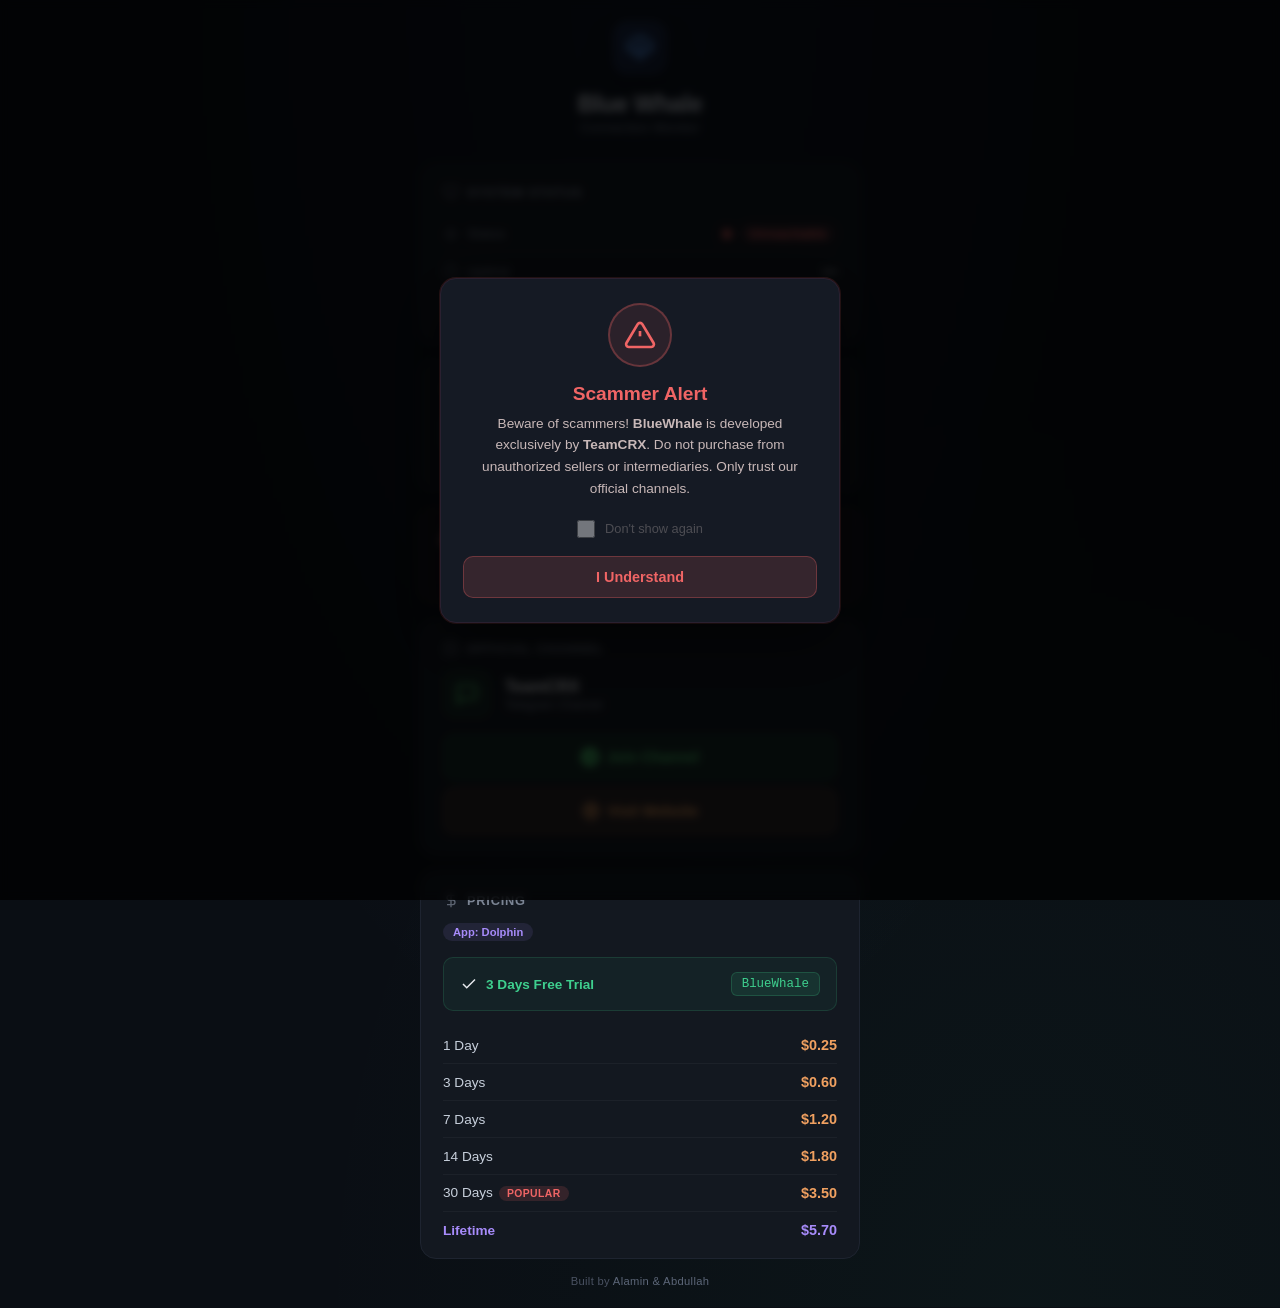
==== bluewhale.html @ b8d1ae12 "update bluewhale.html" ====
<!DOCTYPE html>
<html lang="en">
<head>
<meta charset="UTF-8">
<meta name="viewport" content="width=device-width, initial-scale=1, maximum-scale=1">
<title>Blue Whale</title>
<style>
  :root {
    --bg: #0a0e14;
    --card-bg: #131820;
    --card-hover: #171d28;
    --text: #e6e8ec;
    --muted: #7b8494;
    --green: #3ecf8e;
    --green-bg: rgba(62, 207, 142, 0.08);
    --red: #f06565;
    --red-bg: rgba(240, 101, 101, 0.08);
    --blue: #5b9cf5;
    --blue-bg: rgba(91, 156, 245, 0.12);
    --orange: #f0a060;
    --orange-bg: rgba(240, 160, 96, 0.1);
    --yellow: #f0d060;
    --yellow-bg: rgba(240, 208, 96, 0.08);
    --purple: #a78bfa;
    --purple-bg: rgba(167, 139, 250, 0.1);
    --border: #1e2430;
    --border-hover: #2a3342;
    --radius: 16px;
    --radius-sm: 10px;
  }

  * {
    box-sizing: border-box;
    margin: 0;
    padding: 0;
  }

  body {
    font-family: -apple-system, BlinkMacSystemFont, "Segoe UI", Roboto, "Helvetica Neue", sans-serif;
    background: var(--bg);
    background-image: 
      radial-gradient(ellipse at 50% 0%, rgba(91, 156, 245, 0.06) 0%, transparent 60%),
      radial-gradient(ellipse at 80% 100%, rgba(62, 207, 142, 0.04) 0%, transparent 50%);
    color: var(--text);
    min-height: 100vh;
    display: flex;
    align-items: center;
    justify-content: center;
    padding: 20px;
    -webkit-font-smoothing: antialiased;
  }

  .wrap {
    width: 100%;
    max-width: 440px;
    position: relative;
  }

  /* Header */
  .header {
    text-align: center;
    margin-bottom: 28px;
  }

  .logo {
    display: inline-flex;
    align-items: center;
    justify-content: center;
    width: 56px;
    height: 56px;
    background: linear-gradient(135deg, #1a2a4a 0%, #162036 100%);
    border: 1px solid var(--border);
    border-radius: 16px;
    margin-bottom: 14px;
    box-shadow: 0 8px 24px rgba(0, 0, 0, 0.3);
  }

  .logo svg {
    width: 30px;
    height: 30px;
  }

  h1 {
    font-size: 1.5rem;
    font-weight: 700;
    letter-spacing: -0.02em;
    margin-bottom: 2px;
    background: linear-gradient(135deg, #e6e8ec 0%, #b0b8c8 100%);
    -webkit-background-clip: text;
    -webkit-text-fill-color: transparent;
    background-clip: text;
  }

  .sub {
    color: var(--muted);
    font-size: 0.825rem;
    font-weight: 450;
    letter-spacing: 0.02em;
  }

  /* Cards */
  .card {
    background: var(--card-bg);
    border: 1px solid var(--border);
    border-radius: var(--radius);
    padding: 20px 22px;
    margin-bottom: 16px;
    transition: border-color 0.25s ease, background 0.25s ease;
    position: relative;
    overflow: hidden;
  }

  .card::before {
    content: '';
    position: absolute;
    top: 0;
    left: 0;
    right: 0;
    height: 1px;
    background: linear-gradient(90deg, transparent, rgba(255,255,255,0.06), transparent);
    opacity: 0;
    transition: opacity 0.3s;
  }

  .card:hover {
    border-color: var(--border-hover);
    background: var(--card-hover);
  }

  .card:hover::before {
    opacity: 1;
  }

  .section-title {
    font-size: 0.8rem;
    font-weight: 600;
    text-transform: uppercase;
    letter-spacing: 0.06em;
    color: var(--muted);
    margin-bottom: 14px;
    display: flex;
    align-items: center;
    gap: 8px;
  }

  .section-title svg {
    width: 16px;
    height: 16px;
    opacity: 0.7;
  }

  /* Status */
  .stat-row {
    display: flex;
    align-items: center;
    justify-content: space-between;
    padding: 9px 0;
  }

  .stat-row + .stat-row {
    border-top: 1px solid rgba(255, 255, 255, 0.04);
  }

  .stat-label {
    display: flex;
    align-items: center;
    gap: 8px;
    color: var(--muted);
    font-size: 0.85rem;
    font-weight: 500;
  }

  .stat-label svg {
    width: 16px;
    height: 16px;
    opacity: 0.6;
  }

  .stat-value {
    font-weight: 600;
    font-size: 0.9rem;
    font-variant-numeric: tabular-nums;
    display: flex;
    align-items: center;
    gap: 8px;
  }

  .status-dot {
    width: 8px;
    height: 8px;
    border-radius: 50%;
    display: inline-block;
    flex-shrink: 0;
  }

  .status-dot.on {
    background: var(--green);
    box-shadow: 0 0 10px rgba(62, 207, 142, 0.5);
    animation: dotPulse 2.5s ease-in-out infinite;
  }

  .status-dot.off {
    background: var(--red);
    box-shadow: 0 0 10px rgba(240, 101, 101, 0.5);
  }

  @keyframes dotPulse {
    0%, 100% { box-shadow: 0 0 6px rgba(62, 207, 142, 0.4); }
    50% { box-shadow: 0 0 16px rgba(62, 207, 142, 0.8); }
  }

  .status-badge {
    font-size: 0.8rem;
    font-weight: 600;
    padding: 3px 10px;
    border-radius: 20px;
    letter-spacing: 0.01em;
  }

  .status-badge.active {
    color: var(--green);
    background: var(--green-bg);
  }

  .status-badge.inactive {
    color: var(--red);
    background: var(--red-bg);
  }

  /* Buttons */
  .btn {
    width: 100%;
    border: none;
    border-radius: var(--radius-sm);
    padding: 13px 16px;
    font-size: 0.9rem;
    font-weight: 600;
    cursor: pointer;
    transition: all 0.2s ease;
    letter-spacing: 0.01em;
    display: flex;
    align-items: center;
    justify-content: center;
    gap: 8px;
    text-decoration: none;
  }

  .btn-test {
    background: var(--blue-bg);
    color: var(--blue);
    border: 1px solid rgba(91, 156, 245, 0.2);
  }

  .btn-test:hover:not(:disabled) {
    background: rgba(91, 156, 245, 0.18);
    border-color: rgba(91, 156, 245, 0.4);
    transform: translateY(-1px);
    box-shadow: 0 6px 20px rgba(91, 156, 245, 0.15);
  }

  .btn-test:active:not(:disabled) {
    transform: translateY(0) scale(0.985);
    transition: all 0.08s ease;
  }

  .btn:disabled {
    opacity: 0.45;
    cursor: not-allowed;
    transform: none;
  }

  .spinner {
    display: inline-block;
    width: 16px;
    height: 16px;
    border: 2px solid transparent;
    border-top-color: currentColor;
    border-radius: 50%;
    animation: spin 0.7s linear infinite;
  }

  @keyframes spin {
    to { transform: rotate(360deg); }
  }

  /* Output */
  .output {
    margin-top: 14px;
    background: #0b0f17;
    border: 1px solid var(--border);
    border-radius: var(--radius-sm);
    padding: 0;
    font-family: "SF Mono", "Cascadia Code", "Fira Code", ui-monospace, monospace;
    font-size: 0.8rem;
    color: #a8b2c2;
    height: 0;
    overflow: hidden;
    transition: height 0.3s cubic-bezier(0.4, 0, 0.2, 1), 
                padding 0.3s cubic-bezier(0.4, 0, 0.2, 1),
                opacity 0.25s ease;
    opacity: 0;
  }

  .output.show {
    height: 72px;
    padding: 16px;
    opacity: 1;
    display: flex;
    align-items: center;
    justify-content: center;
  }

  .output.show.error {
    height: auto;
    min-height: 72px;
    max-height: 200px;
    overflow-y: auto;
    align-items: flex-start;
    flex-direction: column;
  }

  .output-inner {
    display: flex;
    align-items: center;
    justify-content: center;
    gap: 10px;
    width: 100%;
    flex-wrap: wrap;
  }

  .output.show.error .output-inner {
    flex-direction: column;
    align-items: flex-start;
    gap: 6px;
  }

  .output .ok { color: var(--green); font-weight: 600; font-size: 0.85rem; }
  .output .err { color: var(--red); font-weight: 600; font-size: 0.82rem; }
  .output .meta { color: #5c6678; font-size: 0.75rem; }
  .output .error-detail { color: #e88e8e; font-size: 0.7rem; opacity: 0.85; word-break: break-word; line-height: 1.4; }

  /* Channel Card */
  .channel-card {
    background: var(--card-bg);
    border: 1px solid var(--border);
    border-radius: var(--radius);
    padding: 20px 22px;
    margin-bottom: 16px;
    transition: border-color 0.25s ease, background 0.25s ease;
  }

  .channel-card:hover {
    border-color: var(--border-hover);
    background: var(--card-hover);
  }

  .channel-header {
    display: flex;
    align-items: center;
    gap: 14px;
    margin-bottom: 16px;
  }

  .channel-logo {
    width: 48px;
    height: 48px;
    border-radius: 12px;
    background: rgba(52, 168, 83, 0.1);
    border: 1px solid rgba(52, 168, 83, 0.2);
    display: flex;
    align-items: center;
    justify-content: center;
    overflow: hidden;
    flex-shrink: 0;
  }

  .channel-logo img {
    width: 100%;
    height: 100%;
    object-fit: cover;
  }

  .channel-logo svg {
    width: 24px;
    height: 24px;
  }

  .channel-name {
    font-size: 1rem;
    font-weight: 600;
    color: #e6e8ec;
    line-height: 1.3;
  }

  .channel-sub {
    font-size: 0.75rem;
    color: var(--muted);
    font-weight: 450;
  }

  .btn-telegram {
    background: rgba(52, 168, 83, 0.12);
    color: #4ecb6e;
    border: 1px solid rgba(52, 168, 83, 0.25);
    margin-bottom: 8px;
  }

  .btn-telegram:hover {
    background: rgba(52, 168, 83, 0.2);
    border-color: rgba(52, 168, 83, 0.5);
    transform: translateY(-1px);
    box-shadow: 0 6px 20px rgba(52, 168, 83, 0.15);
  }

  .btn-website {
    background: var(--orange-bg);
    color: var(--orange);
    border: 1px solid rgba(240, 160, 96, 0.25);
  }

  .btn-website:hover {
    background: rgba(240, 160, 96, 0.18);
    border-color: rgba(240, 160, 96, 0.5);
    transform: translateY(-1px);
    box-shadow: 0 6px 20px rgba(240, 160, 96, 0.15);
  }

  /* Pricing Card */
  .pricing-card {
    background: var(--card-bg);
    border: 1px solid var(--border);
    border-radius: var(--radius);
    padding: 20px 22px;
    margin-bottom: 16px;
    transition: border-color 0.25s ease, background 0.25s ease;
  }

  .pricing-card:hover {
    border-color: var(--border-hover);
    background: var(--card-hover);
  }

  .pricing-badge {
    display: inline-block;
    padding: 3px 10px;
    border-radius: 14px;
    font-size: 0.7rem;
    font-weight: 600;
    background: var(--purple-bg);
    color: var(--purple);
    margin-bottom: 16px;
  }

  .trial-box {
    background: rgba(62, 207, 142, 0.06);
    border: 1px solid rgba(62, 207, 142, 0.15);
    border-radius: var(--radius-sm);
    padding: 14px 16px;
    margin-bottom: 16px;
    display: flex;
    align-items: center;
    justify-content: space-between;
  }

  .trial-info {
    display: flex;
    align-items: center;
    gap: 8px;
  }

  .trial-info svg {
    width: 18px;
    height: 18px;
    flex-shrink: 0;
  }

  .trial-text {
    font-size: 0.85rem;
    font-weight: 600;
    color: var(--green);
  }

  .trial-key {
    font-family: "SF Mono", "Cascadia Code", "Fira Code", ui-monospace, monospace;
    font-size: 0.78rem;
    color: var(--green);
    background: rgba(62, 207, 142, 0.1);
    padding: 4px 10px;
    border-radius: 6px;
    cursor: pointer;
    transition: all 0.2s ease;
    user-select: all;
    border: 1px solid rgba(62, 207, 142, 0.2);
  }

  .trial-key:hover {
    background: rgba(62, 207, 142, 0.2);
  }

  .trial-key:active {
    transform: scale(0.95);
  }

  .copied-toast {
    position: fixed;
    bottom: 30px;
    left: 50%;
    transform: translateX(-50%);
    background: #1a2a1f;
    color: var(--green);
    padding: 10px 20px;
    border-radius: 20px;
    font-size: 0.8rem;
    font-weight: 600;
    border: 1px solid rgba(62, 207, 142, 0.3);
    z-index: 2000;
    animation: toastIn 0.3s ease, toastOut 0.3s ease 1.2s forwards;
    pointer-events: none;
  }

  @keyframes toastIn {
    from { opacity: 0; transform: translateX(-50%) translateY(10px); }
    to { opacity: 1; transform: translateX(-50%) translateY(0); }
  }

  @keyframes toastOut {
    from { opacity: 1; transform: translateX(-50%) translateY(0); }
    to { opacity: 0; transform: translateX(-50%) translateY(-10px); }
  }

  .price-table {
    width: 100%;
    border-collapse: collapse;
  }

  .price-row {
    display: flex;
    align-items: center;
    justify-content: space-between;
    padding: 10px 0;
    border-bottom: 1px solid rgba(255, 255, 255, 0.04);
  }

  .price-row:last-child {
    border-bottom: none;
    padding-bottom: 0;
  }

  .price-days {
    font-size: 0.85rem;
    color: #c8d0dc;
    font-weight: 500;
  }

  .price-days.lifetime {
    color: var(--purple);
    font-weight: 600;
  }

  .price-amount {
    font-size: 0.9rem;
    font-weight: 700;
    color: var(--orange);
  }

  .price-amount.lifetime {
    color: var(--purple);
  }

  .price-tag {
    display: inline-block;
    font-size: 0.65rem;
    font-weight: 700;
    background: rgba(240, 101, 101, 0.15);
    color: #f06565;
    padding: 2px 8px;
    border-radius: 10px;
    margin-left: 6px;
    text-transform: uppercase;
    letter-spacing: 0.04em;
  }

  /* Warning Card */
  .warning-card {
    background: rgba(240, 101, 101, 0.04);
    border: 1px solid rgba(240, 101, 101, 0.2);
    border-radius: var(--radius);
    padding: 16px 18px;
    margin-bottom: 16px;
  }

  .warning-text {
    font-size: 0.8rem;
    color: #e88e8e;
    line-height: 1.6;
    display: flex;
    align-items: flex-start;
    gap: 10px;
  }

  .warning-text svg {
    width: 20px;
    height: 20px;
    flex-shrink: 0;
    margin-top: 1px;
  }

  /* Footer */
  .footer {
    text-align: center;
    color: #4a5262;
    font-size: 0.7rem;
    letter-spacing: 0.03em;
    margin-top: 8px;
  }

  .footer span { color: #5c6678; }

  /* POPUP */
  .popup-overlay {
    position: fixed;
    top: 0; left: 0;
    width: 100%; height: 100%;
    background: rgba(0, 0, 0, 0.75);
    backdrop-filter: blur(4px);
    z-index: 1000;
    display: flex;
    align-items: center;
    justify-content: center;
    padding: 20px;
    animation: fadeIn 0.3s ease;
  }

  .popup-overlay.hidden { display: none; }

  @keyframes fadeIn {
    from { opacity: 0; }
    to { opacity: 1; }
  }

  .popup {
    background: #151a24;
    border: 1px solid #2a2030;
    border-radius: var(--radius);
    padding: 24px 22px;
    max-width: 400px;
    width: 100%;
    text-align: center;
    box-shadow: 0 20px 60px rgba(0, 0, 0, 0.5), 0 0 0 1px rgba(240, 101, 101, 0.15);
    animation: slideUp 0.3s ease;
  }

  @keyframes slideUp {
    from { transform: translateY(20px); opacity: 0; }
    to { transform: translateY(0); opacity: 1; }
  }

  .popup-icon {
    width: 64px; height: 64px;
    margin: 0 auto 16px;
    background: rgba(240, 101, 101, 0.1);
    border: 2px solid rgba(240, 101, 101, 0.3);
    border-radius: 50%;
    display: flex;
    align-items: center;
    justify-content: center;
    animation: warningPulse 2s ease-in-out infinite;
  }

  .popup-icon svg {
    width: 32px;
    height: 32px;
  }

  @keyframes warningPulse {
    0%, 100% { box-shadow: 0 0 0 0 rgba(240, 101, 101, 0.3); }
    50% { box-shadow: 0 0 0 16px rgba(240, 101, 101, 0); }
  }

  .popup-title {
    font-size: 1.2rem;
    font-weight: 700;
    color: #f06565;
    margin-bottom: 8px;
  }

  .popup-text {
    font-size: 0.85rem;
    color: #c8b8b8;
    line-height: 1.6;
    margin-bottom: 20px;
  }

  .popup-checkbox-wrap {
    display: flex;
    align-items: center;
    justify-content: center;
    gap: 10px;
    margin-bottom: 18px;
    opacity: 0.4;
    transition: opacity 0.5s ease;
    pointer-events: none;
  }

  .popup-checkbox-wrap.active {
    opacity: 1;
    pointer-events: auto;
  }

  .popup-checkbox {
    width: 18px; height: 18px;
    accent-color: #f06565;
    cursor: pointer;
  }

  .popup-checkbox-label {
    font-size: 0.8rem;
    color: #a09898;
    cursor: pointer;
    user-select: none;
  }

  .popup-btn {
    width: 100%;
    padding: 12px;
    border: none;
    border-radius: var(--radius-sm);
    font-size: 0.9rem;
    font-weight: 600;
    cursor: pointer;
    transition: all 0.2s ease;
    background: rgba(240, 101, 101, 0.15);
    color: #f06565;
    border: 1px solid rgba(240, 101, 101, 0.3);
  }

  .popup-btn:hover {
    background: rgba(240, 101, 101, 0.25);
    border-color: rgba(240, 101, 101, 0.5);
    transform: translateY(-1px);
    box-shadow: 0 6px 20px rgba(240, 101, 101, 0.15);
  }

  @keyframes subtleFlash {
    0%, 100% { opacity: 1; }
    50% { opacity: 0.7; }
  }

  .just-updated { animation: subtleFlash 0.6s ease; }
</style>
</head>
<body>
<div class="wrap">
  <!-- Header -->
  <div class="header">
    <div class="logo">
      <svg viewBox="0 0 24 24" fill="none" stroke="#5b9cf5" stroke-width="2" stroke-linecap="round" stroke-linejoin="round">
        <path d="M12 3c-4.5 0-8.5 3-10 7.5 1.5 4.5 5.5 7.5 10 7.5s8.5-3 10-7.5C20.5 6 16.5 3 12 3z"/>
        <circle cx="12" cy="12" r="3"/>
        <path d="M12 3v2m0 14v2M3 12h2m14 0h2"/>
      </svg>
    </div>
    <h1>Blue Whale</h1>
    <p class="sub">Connection Monitor</p>
  </div>

  <!-- Status Card -->
  <div class="card" id="statusCard">
    <div class="section-title">
      <svg viewBox="0 0 24 24" fill="none" stroke="currentColor" stroke-width="2"><rect x="2" y="3" width="20" height="14" rx="2"/><line x1="8" y1="21" x2="16" y2="21"/><line x1="12" y1="17" x2="12" y2="21"/></svg>
      System Status
    </div>
    <div class="stat-row">
      <span class="stat-label">
        <svg viewBox="0 0 24 24" fill="none" stroke="currentColor" stroke-width="2"><polyline points="13 2 3 14 12 14 11 22 21 10 12 10 13 2"/></svg>
        Status
      </span>
      <span class="stat-value" id="st">
        <span class="status-dot off"></span>
        <span class="status-badge inactive">Checking…</span>
      </span>
    </div>
    <div class="stat-row">
      <span class="stat-label">
        <svg viewBox="0 0 24 24" fill="none" stroke="currentColor" stroke-width="2"><circle cx="12" cy="12" r="10"/><polyline points="12 6 12 12 16 14"/></svg>
        Uptime
      </span>
      <span class="stat-value" id="up">—</span>
    </div>
    <div class="stat-row">
      <span class="stat-label">
        <svg viewBox="0 0 24 24" fill="none" stroke="currentColor" stroke-width="2"><line x1="12" y1="20" x2="12" y2="10"/><line x1="18" y1="20" x2="18" y2="4"/><line x1="6" y1="20" x2="6" y2="16"/></svg>
        Served
      </span>
      <span class="stat-value" id="rq">—</span>
    </div>
  </div>

  <!-- Test Card -->
  <div class="card">
    <div class="section-title">
      <svg viewBox="0 0 24 24" fill="none" stroke="currentColor" stroke-width="2"><path d="M22 11.08V12a10 10 0 1 1-5.93-9.14"/><polyline points="22 4 12 14.01 9 11.01"/></svg>
      Diagnostics
    </div>
    <button class="btn btn-test" id="btn" onclick="runTest()">
      <span id="btnText">Test Connection</span>
    </button>
    <div class="output" id="out">
      <div class="output-inner" id="outInner"></div>
    </div>
  </div>

  <!-- Warning Card -->
  <div class="warning-card">
    <div class="warning-text">
      <svg viewBox="0 0 24 24" fill="none" stroke="currentColor" stroke-width="2"><path d="M10.29 3.86L1.82 18a2 2 0 0 0 1.71 3h16.94a2 2 0 0 0 1.71-3L13.71 3.86a2 2 0 0 0-3.42 0z"/><line x1="12" y1="9" x2="12" y2="13"/><line x1="12" y1="17" x2="12.01" y2="17"/></svg>
      <span>Beware of scammers! 
      BlueWhale is developed exclusively by <strong>TeamCRX</strong>. Do not purchase from unauthorized sellers or intermediaries.</span>
    </div>
  </div>

  <!-- Channel Card -->
  <div class="channel-card" id="channelCard">
    <div class="section-title">
      <svg viewBox="0 0 24 24" fill="none" stroke="currentColor" stroke-width="2"><rect x="2" y="2" width="20" height="20" rx="5"/><path d="M16 11.37A4 4 0 1 1 12.63 8 4 4 0 0 1 16 11.37z"/><line x1="17.5" y1="6.5" x2="17.51" y2="6.5"/></svg>
      Official Channel
    </div>
    <div class="channel-header">
      <div class="channel-logo" id="channelLogo">
        <svg viewBox="0 0 24 24" fill="none" stroke="#4ecb6e" stroke-width="2"><path d="M21 15a2 2 0 0 1-2 2H7l-4 4V5a2 2 0 0 1 2-2h14a2 2 0 0 1 2 2z"/></svg>
      </div>
      <div>
        <div class="channel-name" id="channelName">TeamCRX</div>
        <div class="channel-sub">Telegram Channel</div>
      </div>
    </div>
    <a class="btn btn-telegram" id="channelBtn" href="#" target="_blank" rel="noopener">
      <svg width="18" height="18" viewBox="0 0 24 24" fill="currentColor"><path d="M12 0C5.373 0 0 5.373 0 12s5.373 12 12 12 12-5.373 12-12S18.627 0 12 0zm5.562 8.161c-.18 1.897-.962 6.502-1.359 8.627-.168.9-.5 1.201-.82 1.23-.697.064-1.226-.46-1.901-.903-1.056-.692-1.653-1.123-2.678-1.799-1.185-.781-.417-1.21.258-1.911.177-.184 3.247-2.977 3.307-3.23.007-.032.015-.15-.056-.212s-.174-.041-.249-.024c-.106.024-1.793 1.139-5.062 3.345-.479.329-.913.489-1.302.481-.428-.009-1.252-.241-1.865-.44-.752-.244-1.349-.374-1.297-.789.027-.216.325-.437.893-.663 3.498-1.524 5.831-2.529 6.998-3.014 3.332-1.386 4.025-1.627 4.476-1.635.099-.002.321.023.465.141.119.098.152.229.168.322.016.093.036.306.02.472z"/></svg>
      Join Channel
    </a>
    <a class="btn btn-website" id="websiteBtn" href="#" target="_blank" rel="noopener">
      <svg width="18" height="18" viewBox="0 0 24 24" fill="none" stroke="currentColor" stroke-width="2"><circle cx="12" cy="12" r="10"/><line x1="2" y1="12" x2="22" y2="12"/><path d="M12 2a15.3 15.3 0 0 1 4 10 15.3 15.3 0 0 1-4 10 15.3 15.3 0 0 1-4-10 15.3 15.3 0 0 1 4-10z"/></svg>
      Visit Website
    </a>
  </div>

  <!-- Pricing Card -->
  <div class="pricing-card" id="pricingCard">
    <div class="section-title">
      <svg viewBox="0 0 24 24" fill="none" stroke="currentColor" stroke-width="2"><line x1="12" y1="1" x2="12" y2="23"/><path d="M17 5H9.5a3.5 3.5 0 0 0 0 7h5a3.5 3.5 0 0 1 0 7H6"/></svg>
      Pricing
    </div>
    <div class="pricing-badge" id="pricingApp">App: Dolphin</div>
    
    <div class="trial-box" id="trialBox">
      <div class="trial-info">
        <svg viewBox="0 0 24 24" fill="none" stroke="currentColor" stroke-width="2"><polyline points="20 6 9 17 4 12"/></svg>
        <span class="trial-text">3 Days Free Trial</span>
      </div>
      <span class="trial-key" id="trialKey" onclick="copyKey()" title="Click to copy">BlueWhale</span>
    </div>

    <div class="price-table" id="priceTable">
      <!-- Filled by JS -->
    </div>
  </div>

  <p class="footer">Built by <span>Alamin & Abdullah</span> </p>
</div>

<!-- SCAM WARNING POPUP -->
<div class="popup-overlay" id="popupOverlay">
  <div class="popup">
    <div class="popup-icon">
      <svg viewBox="0 0 24 24" fill="none" stroke="#f06565" stroke-width="2"><path d="M10.29 3.86L1.82 18a2 2 0 0 0 1.71 3h16.94a2 2 0 0 0 1.71-3L13.71 3.86a2 2 0 0 0-3.42 0z"/><line x1="12" y1="9" x2="12" y2="13"/><line x1="12" y1="17" x2="12.01" y2="17"/></svg>
    </div>
    <div class="popup-title">Scammer Alert</div>
    <p class="popup-text">
      Beware of scammers! <strong>BlueWhale</strong> is developed exclusively by <strong>TeamCRX</strong>. Do not purchase from unauthorized sellers or intermediaries. Only trust our official channels.
    </p>
    <div class="popup-checkbox-wrap" id="popupCheckboxWrap">
      <input type="checkbox" id="popupCheckbox" class="popup-checkbox">
      <label for="popupCheckbox" class="popup-checkbox-label">Don't show again</label>
    </div>
    <button class="popup-btn" id="popupCloseBtn">I Understand</button>
  </div>
</div>

<script>
const API = "http://127.0.0.1:18181";
const CONFIG_URL = "https://raw.githubusercontent.com/A2MBD3/Database/main/bluenote.json";

const DEFAULT_CONFIG = {
  info: "BlueWhale is an advanced connection monitoring tool developed exclusively by TeamCRX.",
  notice: "All services are currently operational. Stay connected to our official channel for the latest updates.",
  pricing: {
    app: "Dolphin",
    trial: { days: 3, key: "BlueWhale" },
    plans: [
      { days: 1, price: 0.25 },
      { days: 3, price: 0.60 },
      { days: 7, price: 1.20 },
      { days: 14, price: 1.80 },
      { days: 30, price: 3.50 },
      { days: 99999, price: 5.70 }
    ]
  },
  channel: { name: "TeamCRX", url: "https://t.me/hqcrx", logo: "" },
  website: "https://crxx.pages.dev"
};

let lastStatus = null;
let systemBootTime = null;
let uptimeInterval = null;

// ============ POPUP ============
const popupOverlay = document.getElementById("popupOverlay");
const popupCheckbox = document.getElementById("popupCheckbox");
const popupCheckboxWrap = document.getElementById("popupCheckboxWrap");
const popupCloseBtn = document.getElementById("popupCloseBtn");

const popupDismissed = localStorage.getItem("bluewhale_scam_warning_dismissed");

if (popupDismissed === "true") {
  popupOverlay.classList.add("hidden");
} else {
  popupOverlay.classList.remove("hidden");
  
  // Enable checkbox after 3 seconds
  setTimeout(() => {
    popupCheckboxWrap.classList.add("active");
  }, 3000);
  
  popupCloseBtn.addEventListener("click", () => {
    if (popupCheckbox.checked) {
      localStorage.setItem("bluewhale_scam_warning_dismissed", "true");
    }
    // If checkbox is NOT checked, DON'T save - popup will show again next time
    popupOverlay.classList.add("hidden");
  });
}

// ============ CONFIG FETCH ============
async function fetchConfig() {
  const channelName = document.getElementById("channelName");
  const channelBtn = document.getElementById("channelBtn");
  const websiteBtn = document.getElementById("websiteBtn");
  const channelLogo = document.getElementById("channelLogo");
  const pricingApp = document.getElementById("pricingApp");
  const trialBox = document.getElementById("trialBox");
  const trialKey = document.getElementById("trialKey");
  const priceTable = document.getElementById("priceTable");
  
  let config;
  
  try {
    const r = await fetch(CONFIG_URL, { 
      cache: "no-store",
      signal: AbortSignal.timeout(5000)
    });
    config = await r.json();
  } catch (e) {
    config = DEFAULT_CONFIG;
  }
  
  // Channel
  const ch = config.channel || DEFAULT_CONFIG.channel;
  channelName.textContent = ch.name || DEFAULT_CONFIG.channel.name;
  channelBtn.href = ch.url || DEFAULT_CONFIG.channel.url;
  websiteBtn.href = config.website || DEFAULT_CONFIG.website;
  
  // Channel logo
  if (ch.logo) {
    channelLogo.innerHTML = `<img src="${escapeHtml(ch.logo)}" alt="Channel Logo" onerror="this.parentElement.innerHTML='<svg viewBox=\\'0 0 24 24\\' fill=\\'none\\' stroke=\\'#4ecb6e\\' stroke-width=\\'2\\'><path d=\\'M21 15a2 2 0 0 1-2 2H7l-4 4V5a2 2 0 0 1 2-2h14a2 2 0 0 1 2 2z\\'/></svg>'">`;
  }
  
  // Pricing
  const pricing = config.pricing || DEFAULT_CONFIG.pricing;
  pricingApp.textContent = "App: " + (pricing.app || DEFAULT_CONFIG.pricing.app);
  
  // Trial
  const trial = pricing.trial || DEFAULT_CONFIG.pricing.trial;
  trialBox.querySelector(".trial-text").textContent = trial.days + " Days Free Trial";
  trialKey.textContent = trial.key || DEFAULT_CONFIG.pricing.trial.key;
  
  // Price table
  const plans = pricing.plans || DEFAULT_CONFIG.pricing.plans;
  let tableHtml = "";
  plans.forEach(plan => {
    const isLifetime = plan.days >= 99999;
    const daysClass = isLifetime ? " lifetime" : "";
    const amountClass = isLifetime ? " lifetime" : "";
    const daysText = isLifetime ? "Lifetime" : (plan.days + (plan.days === 1 ? " Day" : " Days"));
    const tagHtml = plan.days === 30 ? '<span class="price-tag">POPULAR</span>' : '';
    
    tableHtml += `
      <div class="price-row">
        <span class="price-days${daysClass}">${daysText}${tagHtml}</span>
        <span class="price-amount${amountClass}">$${plan.price.toFixed(2)}</span>
      </div>`;
  });
  priceTable.innerHTML = tableHtml;
}

// ============ COPY KEY ============
function copyKey() {
  const key = document.getElementById("trialKey").textContent;
  navigator.clipboard.writeText(key).then(() => {
    showToast("Copied: " + key);
  }).catch(() => {
    showToast("Failed to copy");
  });
}

function showToast(msg) {
  const existing = document.querySelector(".copied-toast");
  if (existing) existing.remove();
  
  const toast = document.createElement("div");
  toast.className = "copied-toast";
  toast.textContent = msg;
  document.body.appendChild(toast);
  
  setTimeout(() => toast.remove(), 1600);
}

// ============ STATUS ============
async function refresh() {
  const statusCard = document.getElementById("statusCard");
  
  try {
    const r = await fetch(API + "/status", { 
      cache: "no-store",
      signal: AbortSignal.timeout(5000)
    });
    const j = await r.json();
    const el = document.getElementById("st");
    const newStatus = j.active ? "active" : "inactive";
    
    if (j.active) {
      el.innerHTML = `<span class="status-dot on"></span><span class="status-badge active">Active</span>`;
      systemBootTime = Date.now() - ((j.uptime || 0) * 1000);
      startUptimeCounter();
    } else {
      el.innerHTML = `<span class="status-dot off"></span><span class="status-badge inactive">Inactive</span>`;
      stopUptimeCounter();
      document.getElementById("up").textContent = formatUp(j.uptime || 0);
    }
    
    document.getElementById("rq").textContent = formatNumber(j.requests ?? 0);

    if (lastStatus !== null && lastStatus !== newStatus) {
      statusCard.classList.add("just-updated");
      setTimeout(() => statusCard.classList.remove("just-updated"), 600);
    }
    lastStatus = newStatus;
  } catch (e) {
    document.getElementById("st").innerHTML = `<span class="status-dot off"></span><span class="status-badge inactive">Unreachable</span>`;
    document.getElementById("up").textContent = "—";
    document.getElementById("rq").textContent = "—";
    stopUptimeCounter();
    lastStatus = "unreachable";
  }
}

function startUptimeCounter() {
  stopUptimeCounter();
  updateUptime();
  uptimeInterval = setInterval(updateUptime, 1000);
}

function stopUptimeCounter() {
  if (uptimeInterval) { clearInterval(uptimeInterval); uptimeInterval = null; }
}

function updateUptime() {
  if (!systemBootTime) return;
  document.getElementById("up").textContent = formatUp(Math.floor((Date.now() - systemBootTime) / 1000));
}

function formatUp(s) {
  s = Number(s) || 0;
  if (s < 60) return s + "s";
  if (s < 3600) return Math.floor(s/60) + "m " + (s%60) + "s";
  return Math.floor(s/3600) + "h " + Math.floor((s%3600)/60) + "m";
}

function formatNumber(n) {
  n = Number(n) || 0;
  if (n >= 1000000) return (n/1000000).toFixed(1) + "M";
  if (n >= 1000) return (n/1000).toFixed(1) + "K";
  return n.toString();
}

// ============ TEST ============
async function runTest() {
  const btn = document.getElementById("btn");
  const btnText = document.getElementById("btnText");
  const out = document.getElementById("out");
  const outInner = document.getElementById("outInner");
  
  btn.disabled = true;
  btnText.innerHTML = '<span class="spinner"></span>Testing…';
  out.className = "output show";
  outInner.innerHTML = '<span class="meta">Testing connection…</span>';
  
  try {
    const start = performance.now();
    const r = await fetch(API + "/test", { cache: "no-store", signal: AbortSignal.timeout(8000) });
    const elapsed = Math.round(performance.now() - start);
    const j = await r.json();
    
    if (j.ok) {
      out.className = "output show";
      outInner.innerHTML = `<span style="color:var(--green);font-size:1.2rem;">✓</span><span class="ok">Connected</span><span class="meta">${elapsed}ms</span>`;
    } else {
      out.className = "output show error";
      outInner.innerHTML = `<span style="color:var(--red);">✗</span><span class="err">Connection Failed</span><span class="meta">${elapsed}ms</span>${j.error ? '<span class="error-detail">Error: '+escapeHtml(j.error)+'</span>' : ''}<span class="error-detail">Response: ${escapeHtml(String(j.response || "connection_error"))}</span>`;
    }
  } catch (e) {
    out.className = "output show error";
    outInner.innerHTML = `<span style="color:var(--red);">✗</span><span class="err">API Unreachable</span><span class="error-detail">${escapeHtml(String(e))}</span>`;
  }
  
  btn.disabled = false;
  btnText.textContent = "Test Connection";
  refresh();
}

function escapeHtml(s) {
  return s.replace(/&/g,"&amp;").replace(/</g,"&lt;").replace(/>/g,"&gt;").replace(/"/g,"&quot;");
}

// Init
refresh();
fetchConfig();
setInterval(refresh, 4000);
setInterval(fetchConfig, 300000);
</script>
</body>
</html>
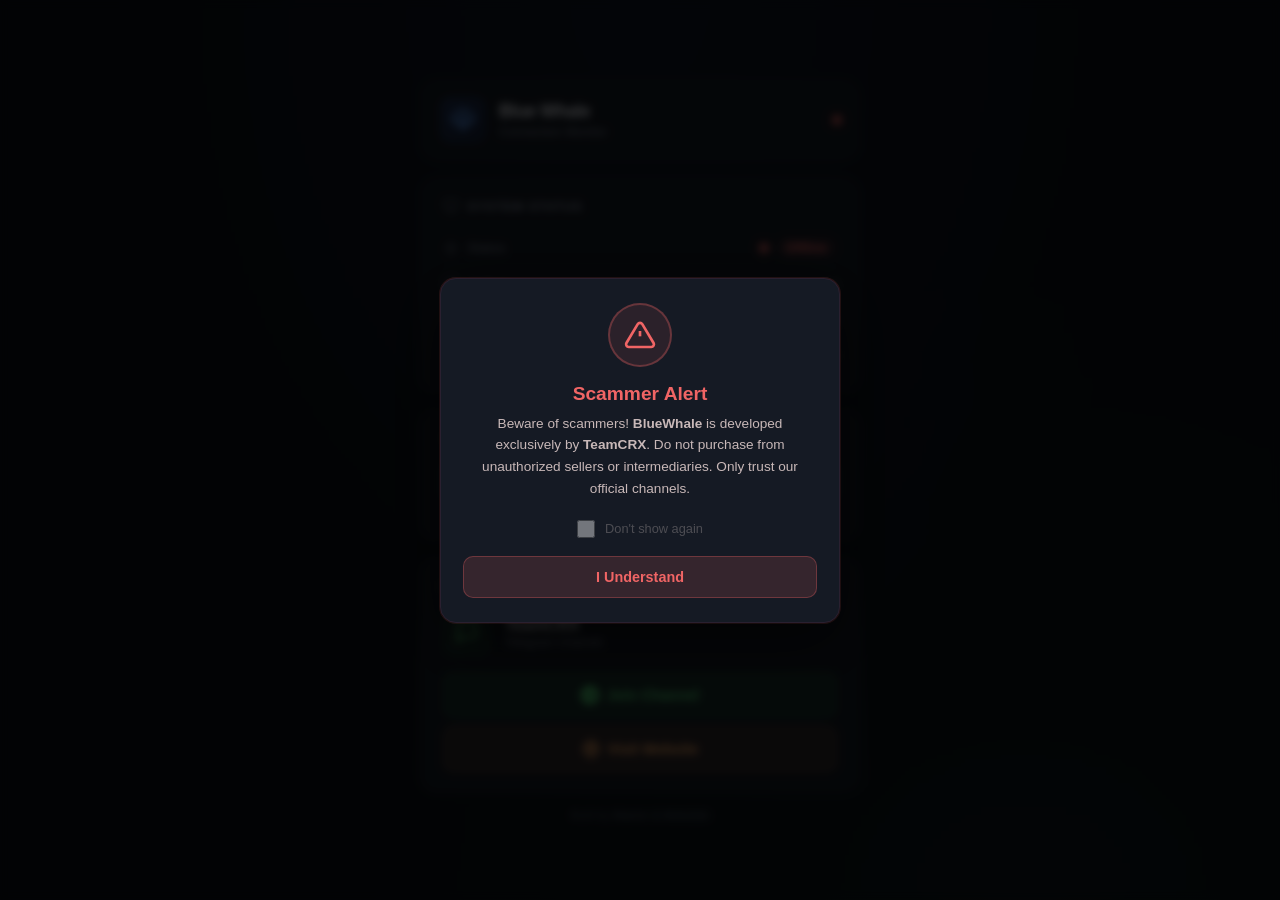
==== commit 098b34e6: "update bluewhale.html" ====
--- a/bluewhale.html
+++ b/bluewhale.html
@@ -27,6 +27,8 @@
     --border-hover: #2a3342;
     --radius: 16px;
     --radius-sm: 10px;
+    /* Default Telegram verified badge color */
+    --tg-verified: #34AADF;
   }
 
   * {
@@ -56,35 +58,58 @@
     position: relative;
   }
 
-  /* Header */
+  /* Header - Compact Profile Card */
   .header {
-    text-align: center;
-    margin-bottom: 28px;
+    display: flex;
+    align-items: center;
+    gap: 12px;
+    background: var(--card-bg);
+    border: 1px solid var(--border);
+    border-radius: var(--radius);
+    padding: 16px 18px;
+    margin-bottom: 16px;
+    transition: border-color 0.25s ease, background 0.25s ease;
+  }
+
+  .header:hover {
+    border-color: var(--border-hover);
+    background: var(--card-hover);
   }
 
   .logo {
     display: inline-flex;
     align-items: center;
     justify-content: center;
-    width: 56px;
-    height: 56px;
+    width: 48px;
+    height: 48px;
     background: linear-gradient(135deg, #1a2a4a 0%, #162036 100%);
     border: 1px solid var(--border);
-    border-radius: 16px;
-    margin-bottom: 14px;
-    box-shadow: 0 8px 24px rgba(0, 0, 0, 0.3);
+    border-radius: 12px;
+    flex-shrink: 0;
+    overflow: hidden;
+  }
+
+  .logo img {
+    width: 100%;
+    height: 100%;
+    object-fit: cover;
   }
 
   .logo svg {
-    width: 30px;
-    height: 30px;
+    width: 26px;
+    height: 26px;
+  }
+
+  .header-info {
+    flex: 1;
+    min-width: 0;
   }
 
   h1 {
-    font-size: 1.5rem;
+    font-size: 1.1rem;
     font-weight: 700;
     letter-spacing: -0.02em;
-    margin-bottom: 2px;
+    line-height: 1.2;
     background: linear-gradient(135deg, #e6e8ec 0%, #b0b8c8 100%);
     -webkit-background-clip: text;
     -webkit-text-fill-color: transparent;
@@ -93,9 +118,35 @@
 
   .sub {
     color: var(--muted);
-    font-size: 0.825rem;
+    font-size: 0.75rem;
     font-weight: 450;
     letter-spacing: 0.02em;
+    margin-top: 2px;
+  }
+
+  .status-indicator {
+    display: flex;
+    align-items: center;
+    gap: 6px;
+    margin-left: auto;
+  }
+
+  .status-indicator .status-dot {
+    width: 8px;
+    height: 8px;
+    border-radius: 50%;
+    flex-shrink: 0;
+  }
+
+  .status-indicator .status-dot.on {
+    background: var(--green);
+    box-shadow: 0 0 10px rgba(62, 207, 142, 0.5);
+    animation: dotPulse 2.5s ease-in-out infinite;
+  }
+
+  .status-indicator .status-dot.off {
+    background: var(--red);
+    box-shadow: 0 0 10px rgba(240, 101, 101, 0.5);
   }
 
   /* Cards */
@@ -302,42 +353,97 @@
   }
 
   .output.show {
-    height: 72px;
+    height: auto;
+    min-height: 72px;
     padding: 16px;
     opacity: 1;
-    display: flex;
-    align-items: center;
-    justify-content: center;
-  }
-
-  .output.show.error {
-    height: auto;
-    min-height: 72px;
-    max-height: 200px;
-    overflow-y: auto;
-    align-items: flex-start;
+  }
+
+  .output-inner {
+    display: flex;
     flex-direction: column;
-  }
-
-  .output-inner {
-    display: flex;
-    align-items: center;
-    justify-content: center;
     gap: 10px;
     width: 100%;
-    flex-wrap: wrap;
-  }
-
-  .output.show.error .output-inner {
-    flex-direction: column;
-    align-items: flex-start;
-    gap: 6px;
+  }
+
+  .server-result {
+    display: flex;
+    align-items: center;
+    gap: 10px;
+    padding: 10px 12px;
+    background: rgba(255, 255, 255, 0.03);
+    border-radius: 8px;
+    border: 1px solid rgba(255, 255, 255, 0.06);
+  }
+
+  .server-result.success {
+    border-left: 3px solid var(--green);
+  }
+
+  .server-result.error {
+    border-left: 3px solid var(--red);
+  }
+
+  .server-icon {
+    width: 32px;
+    height: 32px;
+    border-radius: 50%;
+    display: flex;
+    align-items: center;
+    justify-content: center;
+    flex-shrink: 0;
+  }
+
+  .server-result.success .server-icon {
+    background: var(--green-bg);
+  }
+
+  .server-result.error .server-icon {
+    background: var(--red-bg);
+  }
+
+  .server-info {
+    flex: 1;
+    min-width: 0;
+  }
+
+  .server-name {
+    font-weight: 600;
+    font-size: 0.85rem;
+    color: var(--text);
+  }
+
+  .server-status {
+    font-size: 0.75rem;
+    margin-top: 2px;
+  }
+
+  .server-result.success .server-status {
+    color: var(--green);
+  }
+
+  .server-result.error .server-status {
+    color: var(--red);
+  }
+
+  .server-elapsed {
+    font-size: 0.75rem;
+    color: var(--muted);
+    white-space: nowrap;
+  }
+
+  .error-detail {
+    font-size: 0.7rem;
+    color: #e88e8e;
+    opacity: 0.85;
+    word-break: break-word;
+    line-height: 1.4;
+    margin-top: 4px;
   }
 
   .output .ok { color: var(--green); font-weight: 600; font-size: 0.85rem; }
   .output .err { color: var(--red); font-weight: 600; font-size: 0.82rem; }
   .output .meta { color: #5c6678; font-size: 0.75rem; }
-  .output .error-detail { color: #e88e8e; font-size: 0.7rem; opacity: 0.85; word-break: break-word; line-height: 1.4; }
 
   /* Channel Card */
   .channel-card {
@@ -440,15 +546,38 @@
     background: var(--card-hover);
   }
 
-  .pricing-badge {
-    display: inline-block;
-    padding: 3px 10px;
+  .pricing-header {
+    display: flex;
+    align-items: center;
+    justify-content: space-between;
+    margin-bottom: 16px;
+  }
+
+  .pricing-title {
+    font-size: 0.8rem;
+    font-weight: 600;
+    text-transform: uppercase;
+    letter-spacing: 0.06em;
+    color: var(--muted);
+    display: flex;
+    align-items: center;
+    gap: 8px;
+  }
+
+  .pricing-title svg {
+    width: 16px;
+    height: 16px;
+    opacity: 0.7;
+  }
+
+  .pricing-range {
+    font-size: 0.8rem;
+    font-weight: 600;
+    color: var(--orange);
+    background: var(--orange-bg);
+    padding: 3px 12px;
     border-radius: 14px;
-    font-size: 0.7rem;
-    font-weight: 600;
-    background: var(--purple-bg);
-    color: var(--purple);
-    margin-bottom: 16px;
+    white-space: nowrap;
   }
 
   .trial-box {
@@ -580,6 +709,128 @@
     letter-spacing: 0.04em;
   }
 
+  /* Sellers Card */
+  .sellers-card {
+    background: var(--card-bg);
+    border: 1px solid var(--border);
+    border-radius: var(--radius);
+    padding: 20px 22px;
+    margin-bottom: 16px;
+    transition: border-color 0.25s ease, background 0.25s ease;
+  }
+
+  .sellers-card:hover {
+    border-color: var(--border-hover);
+    background: var(--card-hover);
+  }
+
+  .seller-list {
+    display: flex;
+    flex-direction: column;
+    gap: 10px;
+  }
+
+  .seller-row {
+    display: flex;
+    align-items: center;
+    gap: 12px;
+    padding: 10px 12px;
+    background: rgba(255, 255, 255, 0.03);
+    border: 1px solid rgba(255, 255, 255, 0.06);
+    border-radius: var(--radius-sm);
+    transition: background 0.2s ease, border-color 0.2s ease;
+  }
+
+  .seller-row:hover {
+    background: rgba(255, 255, 255, 0.05);
+    border-color: var(--border-hover);
+  }
+
+  .seller-avatar {
+    width: 42px;
+    height: 42px;
+    border-radius: 50%;
+    background: rgba(91, 156, 245, 0.1);
+    border: 1px solid rgba(91, 156, 245, 0.2);
+    display: flex;
+    align-items: center;
+    justify-content: center;
+    overflow: hidden;
+    flex-shrink: 0;
+  }
+
+  .seller-avatar img {
+    width: 100%;
+    height: 100%;
+    object-fit: cover;
+  }
+
+  .seller-avatar svg {
+    width: 20px;
+    height: 20px;
+  }
+
+  .seller-info {
+    flex: 1;
+    min-width: 0;
+    display: flex;
+    align-items: center;
+    gap: 3px;
+  }
+
+  .seller-name {
+    font-weight: 600;
+    font-size: 0.88rem;
+    color: var(--text);
+    white-space: nowrap;
+    overflow: hidden;
+    text-overflow: ellipsis;
+  }
+
+  /* Verified badge - positioned slightly higher, color from config */
+  .seller-verified-badge {
+    flex-shrink: 0;
+    display: inline-flex;
+    align-items: center;
+    justify-content: center;
+    width: 1em;
+    height: 1em;
+    font-size: 0.95rem;
+    filter: drop-shadow(0 1px 2px rgba(52, 168, 222, 0.3));
+    vertical-align: middle;
+    margin-left: 1px;
+    transform: translateY(-2px);
+    position: relative;
+    top: -1px;
+  }
+
+  .seller-verified-badge svg {
+    width: 100%;
+    height: 100%;
+    display: block;
+  }
+
+  .seller-contact-btn {
+    flex-shrink: 0;
+    display: inline-flex;
+    align-items: center;
+    gap: 6px;
+    padding: 7px 12px;
+    border-radius: 8px;
+    background: rgba(52, 168, 83, 0.12);
+    color: #4ecb6e;
+    border: 1px solid rgba(52, 168, 83, 0.25);
+    font-size: 0.78rem;
+    font-weight: 600;
+    text-decoration: none;
+    transition: all 0.2s ease;
+  }
+
+  .seller-contact-btn:hover {
+    background: rgba(52, 168, 83, 0.2);
+    border-color: rgba(52, 168, 83, 0.5);
+  }
+
   /* Warning Card */
   .warning-card {
     background: rgba(240, 101, 101, 0.04);
@@ -751,17 +1002,23 @@
 </head>
 <body>
 <div class="wrap">
-  <!-- Header -->
+  <!-- Compact Header - Profile Card -->
   <div class="header">
-    <div class="logo">
+    <div class="logo" id="appLogo">
+      <!-- Fallback SVG logo (shown by default) -->
       <svg viewBox="0 0 24 24" fill="none" stroke="#5b9cf5" stroke-width="2" stroke-linecap="round" stroke-linejoin="round">
         <path d="M12 3c-4.5 0-8.5 3-10 7.5 1.5 4.5 5.5 7.5 10 7.5s8.5-3 10-7.5C20.5 6 16.5 3 12 3z"/>
         <circle cx="12" cy="12" r="3"/>
         <path d="M12 3v2m0 14v2M3 12h2m14 0h2"/>
       </svg>
     </div>
-    <h1>Blue Whale</h1>
-    <p class="sub">Connection Monitor</p>
+    <div class="header-info">
+      <h1>Blue Whale</h1>
+      <p class="sub">Connection Monitor</p>
+    </div>
+    <div class="status-indicator">
+      <span class="status-dot off" id="headerStatusDot"></span>
+    </div>
   </div>
 
   <!-- Status Card -->
@@ -794,6 +1051,13 @@
       </span>
       <span class="stat-value" id="rq">—</span>
     </div>
+    <div class="stat-row">
+      <span class="stat-label">
+        <svg viewBox="0 0 24 24" fill="none" stroke="currentColor" stroke-width="2"><path d="M4 7h16M4 12h10M4 17h7"/></svg>
+        Version
+      </span>
+      <span class="stat-value" id="ver">—</span>
+    </div>
   </div>
 
   <!-- Test Card -->
@@ -811,11 +1075,10 @@
   </div>
 
   <!-- Warning Card -->
-  <div class="warning-card">
+  <div class="warning-card" id="noticeCard" style="display:none">
     <div class="warning-text">
       <svg viewBox="0 0 24 24" fill="none" stroke="currentColor" stroke-width="2"><path d="M10.29 3.86L1.82 18a2 2 0 0 0 1.71 3h16.94a2 2 0 0 0 1.71-3L13.71 3.86a2 2 0 0 0-3.42 0z"/><line x1="12" y1="9" x2="12" y2="13"/><line x1="12" y1="17" x2="12.01" y2="17"/></svg>
-      <span>Beware of scammers! 
-      BlueWhale is developed exclusively by <strong>TeamCRX</strong>. Do not purchase from unauthorized sellers or intermediaries.</span>
+      <span></span>
     </div>
   </div>
 
@@ -827,6 +1090,7 @@
     </div>
     <div class="channel-header">
       <div class="channel-logo" id="channelLogo">
+        <!-- Fallback Telegram logo -->
         <svg viewBox="0 0 24 24" fill="none" stroke="#4ecb6e" stroke-width="2"><path d="M21 15a2 2 0 0 1-2 2H7l-4 4V5a2 2 0 0 1 2-2h14a2 2 0 0 1 2 2z"/></svg>
       </div>
       <div>
@@ -834,7 +1098,7 @@
         <div class="channel-sub">Telegram Channel</div>
       </div>
     </div>
-    <a class="btn btn-telegram" id="channelBtn" href="#" target="_blank" rel="noopener">
+    <a class="btn btn-telegram" id="channelBtn" href="https://t.me/hqcrx" target="_blank" rel="noopener">
       <svg width="18" height="18" viewBox="0 0 24 24" fill="currentColor"><path d="M12 0C5.373 0 0 5.373 0 12s5.373 12 12 12 12-5.373 12-12S18.627 0 12 0zm5.562 8.161c-.18 1.897-.962 6.502-1.359 8.627-.168.9-.5 1.201-.82 1.23-.697.064-1.226-.46-1.901-.903-1.056-.692-1.653-1.123-2.678-1.799-1.185-.781-.417-1.21.258-1.911.177-.184 3.247-2.977 3.307-3.23.007-.032.015-.15-.056-.212s-.174-.041-.249-.024c-.106.024-1.793 1.139-5.062 3.345-.479.329-.913.489-1.302.481-.428-.009-1.252-.241-1.865-.44-.752-.244-1.349-.374-1.297-.789.027-.216.325-.437.893-.663 3.498-1.524 5.831-2.529 6.998-3.014 3.332-1.386 4.025-1.627 4.476-1.635.099-.002.321.023.465.141.119.098.152.229.168.322.016.093.036.306.02.472z"/></svg>
       Join Channel
     </a>
@@ -845,24 +1109,35 @@
   </div>
 
   <!-- Pricing Card -->
-  <div class="pricing-card" id="pricingCard">
-    <div class="section-title">
-      <svg viewBox="0 0 24 24" fill="none" stroke="currentColor" stroke-width="2"><line x1="12" y1="1" x2="12" y2="23"/><path d="M17 5H9.5a3.5 3.5 0 0 0 0 7h5a3.5 3.5 0 0 1 0 7H6"/></svg>
-      Pricing
-    </div>
-    <div class="pricing-badge" id="pricingApp">App: Dolphin</div>
+  <div class="pricing-card" id="pricingCard" style="display:none">
+    <div class="pricing-header">
+      <span class="pricing-title">
+        <svg viewBox="0 0 24 24" fill="none" stroke="currentColor" stroke-width="2"><line x1="12" y1="1" x2="12" y2="23"/><path d="M17 5H9.5a3.5 3.5 0 0 0 0 7h5a3.5 3.5 0 0 1 0 7H6"/></svg>
+        Pricing
+      </span>
+      <span class="pricing-range" id="pricingApp"></span>
+    </div>
     
-    <div class="trial-box" id="trialBox">
+    <div class="trial-box" id="trialBox" style="display:none">
       <div class="trial-info">
         <svg viewBox="0 0 24 24" fill="none" stroke="currentColor" stroke-width="2"><polyline points="20 6 9 17 4 12"/></svg>
-        <span class="trial-text">3 Days Free Trial</span>
+        <span class="trial-text"></span>
       </div>
-      <span class="trial-key" id="trialKey" onclick="copyKey()" title="Click to copy">BlueWhale</span>
-    </div>
-
-    <div class="price-table" id="priceTable">
+      <span class="trial-key" id="trialKey" onclick="copyKey()" title="Click to copy"></span>
+    </div>
+
+    <div class="price-table" id="priceTable" style="display:none">
       <!-- Filled by JS -->
     </div>
+  </div>
+
+  <!-- Verified Sellers Card -->
+  <div class="sellers-card" id="sellersCard" style="display:none">
+    <div class="section-title">
+      <svg viewBox="0 0 24 24" fill="none" stroke="currentColor" stroke-width="2"><path d="M20.42 4.58a5.4 5.4 0 0 0-7.65 0l-.77.78-.77-.78a5.4 5.4 0 0 0-7.65 7.65l.77.78L12 20.66l7.65-7.65.77-.78a5.4 5.4 0 0 0 0-7.65z"/></svg>
+      Verified Sellers
+    </div>
+    <div class="seller-list" id="sellerList"></div>
   </div>
 
   <p class="footer">Built by <span>Alamin & Abdullah</span> </p>
@@ -890,192 +1165,22 @@
 const API = "http://127.0.0.1:18181";
 const CONFIG_URL = "https://raw.githubusercontent.com/A2MBD3/Database/main/bluenote.json";
 
-const DEFAULT_CONFIG = {
-  info: "BlueWhale is an advanced connection monitoring tool developed exclusively by TeamCRX.",
-  notice: "All services are currently operational. Stay connected to our official channel for the latest updates.",
-  pricing: {
-    app: "Dolphin",
-    trial: { days: 3, key: "BlueWhale" },
-    plans: [
-      { days: 1, price: 0.25 },
-      { days: 3, price: 0.60 },
-      { days: 7, price: 1.20 },
-      { days: 14, price: 1.80 },
-      { days: 30, price: 3.50 },
-      { days: 99999, price: 5.70 }
-    ]
-  },
-  channel: { name: "TeamCRX", url: "https://t.me/hqcrx", logo: "" },
-  website: "https://crxx.pages.dev"
+// ONLY hardcoded values - Channel name & link
+const CHANNEL = { 
+  name: "TeamCRX", 
+  url: "https://t.me/hqcrx" 
 };
 
-let lastStatus = null;
 let systemBootTime = null;
 let uptimeInterval = null;
-
-// ============ POPUP ============
-const popupOverlay = document.getElementById("popupOverlay");
-const popupCheckbox = document.getElementById("popupCheckbox");
-const popupCheckboxWrap = document.getElementById("popupCheckboxWrap");
-const popupCloseBtn = document.getElementById("popupCloseBtn");
-
-const popupDismissed = localStorage.getItem("bluewhale_scam_warning_dismissed");
-
-if (popupDismissed === "true") {
-  popupOverlay.classList.add("hidden");
-} else {
-  popupOverlay.classList.remove("hidden");
-  
-  // Enable checkbox after 3 seconds
-  setTimeout(() => {
-    popupCheckboxWrap.classList.add("active");
-  }, 3000);
-  
-  popupCloseBtn.addEventListener("click", () => {
-    if (popupCheckbox.checked) {
-      localStorage.setItem("bluewhale_scam_warning_dismissed", "true");
-    }
-    // If checkbox is NOT checked, DON'T save - popup will show again next time
-    popupOverlay.classList.add("hidden");
-  });
+let badgeColorConfig = null; // Store badge color from config
+
+function escapeHtml(s) {
+  return String(s).replace(/&/g,"&amp;").replace(/</g,"&lt;").replace(/>/g,"&gt;").replace(/"/g,"&quot;");
 }
 
-// ============ CONFIG FETCH ============
-async function fetchConfig() {
-  const channelName = document.getElementById("channelName");
-  const channelBtn = document.getElementById("channelBtn");
-  const websiteBtn = document.getElementById("websiteBtn");
-  const channelLogo = document.getElementById("channelLogo");
-  const pricingApp = document.getElementById("pricingApp");
-  const trialBox = document.getElementById("trialBox");
-  const trialKey = document.getElementById("trialKey");
-  const priceTable = document.getElementById("priceTable");
-  
-  let config;
-  
-  try {
-    const r = await fetch(CONFIG_URL, { 
-      cache: "no-store",
-      signal: AbortSignal.timeout(5000)
-    });
-    config = await r.json();
-  } catch (e) {
-    config = DEFAULT_CONFIG;
-  }
-  
-  // Channel
-  const ch = config.channel || DEFAULT_CONFIG.channel;
-  channelName.textContent = ch.name || DEFAULT_CONFIG.channel.name;
-  channelBtn.href = ch.url || DEFAULT_CONFIG.channel.url;
-  websiteBtn.href = config.website || DEFAULT_CONFIG.website;
-  
-  // Channel logo
-  if (ch.logo) {
-    channelLogo.innerHTML = `<img src="${escapeHtml(ch.logo)}" alt="Channel Logo" onerror="this.parentElement.innerHTML='<svg viewBox=\\'0 0 24 24\\' fill=\\'none\\' stroke=\\'#4ecb6e\\' stroke-width=\\'2\\'><path d=\\'M21 15a2 2 0 0 1-2 2H7l-4 4V5a2 2 0 0 1 2-2h14a2 2 0 0 1 2 2z\\'/></svg>'">`;
-  }
-  
-  // Pricing
-  const pricing = config.pricing || DEFAULT_CONFIG.pricing;
-  pricingApp.textContent = "App: " + (pricing.app || DEFAULT_CONFIG.pricing.app);
-  
-  // Trial
-  const trial = pricing.trial || DEFAULT_CONFIG.pricing.trial;
-  trialBox.querySelector(".trial-text").textContent = trial.days + " Days Free Trial";
-  trialKey.textContent = trial.key || DEFAULT_CONFIG.pricing.trial.key;
-  
-  // Price table
-  const plans = pricing.plans || DEFAULT_CONFIG.pricing.plans;
-  let tableHtml = "";
-  plans.forEach(plan => {
-    const isLifetime = plan.days >= 99999;
-    const daysClass = isLifetime ? " lifetime" : "";
-    const amountClass = isLifetime ? " lifetime" : "";
-    const daysText = isLifetime ? "Lifetime" : (plan.days + (plan.days === 1 ? " Day" : " Days"));
-    const tagHtml = plan.days === 30 ? '<span class="price-tag">POPULAR</span>' : '';
-    
-    tableHtml += `
-      <div class="price-row">
-        <span class="price-days${daysClass}">${daysText}${tagHtml}</span>
-        <span class="price-amount${amountClass}">$${plan.price.toFixed(2)}</span>
-      </div>`;
-  });
-  priceTable.innerHTML = tableHtml;
-}
-
-// ============ COPY KEY ============
-function copyKey() {
-  const key = document.getElementById("trialKey").textContent;
-  navigator.clipboard.writeText(key).then(() => {
-    showToast("Copied: " + key);
-  }).catch(() => {
-    showToast("Failed to copy");
-  });
-}
-
-function showToast(msg) {
-  const existing = document.querySelector(".copied-toast");
-  if (existing) existing.remove();
-  
-  const toast = document.createElement("div");
-  toast.className = "copied-toast";
-  toast.textContent = msg;
-  document.body.appendChild(toast);
-  
-  setTimeout(() => toast.remove(), 1600);
-}
-
-// ============ STATUS ============
-async function refresh() {
-  const statusCard = document.getElementById("statusCard");
-  
-  try {
-    const r = await fetch(API + "/status", { 
-      cache: "no-store",
-      signal: AbortSignal.timeout(5000)
-    });
-    const j = await r.json();
-    const el = document.getElementById("st");
-    const newStatus = j.active ? "active" : "inactive";
-    
-    if (j.active) {
-      el.innerHTML = `<span class="status-dot on"></span><span class="status-badge active">Active</span>`;
-      systemBootTime = Date.now() - ((j.uptime || 0) * 1000);
-      startUptimeCounter();
-    } else {
-      el.innerHTML = `<span class="status-dot off"></span><span class="status-badge inactive">Inactive</span>`;
-      stopUptimeCounter();
-      document.getElementById("up").textContent = formatUp(j.uptime || 0);
-    }
-    
-    document.getElementById("rq").textContent = formatNumber(j.requests ?? 0);
-
-    if (lastStatus !== null && lastStatus !== newStatus) {
-      statusCard.classList.add("just-updated");
-      setTimeout(() => statusCard.classList.remove("just-updated"), 600);
-    }
-    lastStatus = newStatus;
-  } catch (e) {
-    document.getElementById("st").innerHTML = `<span class="status-dot off"></span><span class="status-badge inactive">Unreachable</span>`;
-    document.getElementById("up").textContent = "—";
-    document.getElementById("rq").textContent = "—";
-    stopUptimeCounter();
-    lastStatus = "unreachable";
-  }
-}
-
-function startUptimeCounter() {
-  stopUptimeCounter();
-  updateUptime();
-  uptimeInterval = setInterval(updateUptime, 1000);
-}
-
-function stopUptimeCounter() {
-  if (uptimeInterval) { clearInterval(uptimeInterval); uptimeInterval = null; }
-}
-
-function updateUptime() {
-  if (!systemBootTime) return;
-  document.getElementById("up").textContent = formatUp(Math.floor((Date.now() - systemBootTime) / 1000));
+function escapeAttr(s) {
+  return escapeHtml(s);
 }
 
 function formatUp(s) {
@@ -1085,6 +1190,11 @@
   return Math.floor(s/3600) + "h " + Math.floor((s%3600)/60) + "m";
 }
 
+function formatPrice(n) {
+  n = Number(n) || 0;
+  return parseFloat(n.toFixed(2)).toString();
+}
+
 function formatNumber(n) {
   n = Number(n) || 0;
   if (n >= 1000000) return (n/1000000).toFixed(1) + "M";
@@ -1092,7 +1202,277 @@
   return n.toString();
 }
 
-// ============ TEST ============
+// Telegram verified badge - color from config
+function telegramVerifiedBadge(colorOverride) {
+  const badgeColor = colorOverride || badgeColorConfig || "#34AADF";
+  return `
+<svg viewBox="-4 -4 28 28" width="1em" height="1em" style="display:block">
+  <path fill="${badgeColor}" d="M12 2c-.5 0-1 .2-1.4.6l-1.1 1.2-1.6-.4a2 2 0 0 0-2.4 1.4l-.5 1.6-1.6.5a2 2 0 0 0-1.4 2.4l.4 1.6L1.1 12a2 2 0 0 0 0 2.8l1.3 1.2-.4 1.6a2 2 0 0 0 1.4 2.4l1.6.5.5 1.6a2 2 0 0 0 2.4 1.4l1.6-.4 1.2 1.3a2 2 0 0 0 2.8 0l1.2-1.3 1.6.4a2 2 0 0 0 2.4-1.4l.5-1.6 1.6-.5a2 2 0 0 0 1.4-2.4l-.4-1.6 1.3-1.2a2 2 0 0 0 0-2.8l-1.3-1.2.4-1.6a2 2 0 0 0-1.4-2.4l-1.6-.5-.5-1.6a2 2 0 0 0-2.4-1.4l-1.6.4L13.4 2.6A2 2 0 0 0 12 2z"/>
+  <path fill="#ffffff" d="M9.8 15.9 6.6 12.7l1.2-1.2 2 2 5-5 1.2 1.2z"/>
+</svg>`;
+}
+
+function setChannel() {
+  const channelName = document.getElementById("channelName");
+  const channelBtn = document.getElementById("channelBtn");
+  const websiteBtn = document.getElementById("websiteBtn");
+  
+  if (channelName) channelName.textContent = CHANNEL.name;
+  if (channelBtn) channelBtn.href = CHANNEL.url;
+  
+  if (websiteBtn) websiteBtn.href = CHANNEL.url;
+}
+
+function copyKey() {
+  const key = document.getElementById("trialKey");
+  if (!key || !key.textContent) return;
+  
+  const text = key.textContent;
+  navigator.clipboard.writeText(text).then(() => {
+    const toast = document.createElement("div");
+    toast.className = "copied-toast";
+    toast.textContent = "Copied: " + text;
+    document.body.appendChild(toast);
+    setTimeout(() => toast.remove(), 1500);
+  }).catch(() => {
+    const range = document.createRange();
+    range.selectNode(key);
+    window.getSelection().removeAllRanges();
+    window.getSelection().addRange(range);
+    document.execCommand('copy');
+    window.getSelection().removeAllRanges();
+  });
+}
+
+function renderSellers(sellers) {
+  const sellersCard = document.getElementById("sellersCard");
+  const sellerList = document.getElementById("sellerList");
+  if (!sellersCard || !sellerList) return;
+
+  if (!Array.isArray(sellers) || sellers.length === 0) {
+    sellersCard.style.display = "none";
+    sellerList.innerHTML = "";
+    return;
+  }
+
+  sellerList.innerHTML = sellers.map(s => {
+    const name = escapeHtml(s.name || "Seller");
+    const avatarUrl = s.avatar ? escapeAttr(s.avatar) : "";
+    const telegram = s.telegram ? escapeAttr(s.telegram) : "#";
+    const isVerified = s.verified !== false;
+    const sellerBadgeColor = s.badgeColor || badgeColorConfig || "#34AADF";
+    const verifiedBadge = isVerified
+      ? `<span class="seller-verified-badge" title="Verified">${telegramVerifiedBadge(sellerBadgeColor)}</span>`
+      : "";
+
+    const avatarInner = avatarUrl
+      ? `<img src="${avatarUrl}" alt="${name}" onerror="this.parentElement.innerHTML='<svg viewBox=&quot;0 0 24 24&quot; fill=&quot;none&quot; stroke=&quot;%235b9cf5&quot; stroke-width=&quot;2&quot;><circle cx=&quot;12&quot; cy=&quot;8&quot; r=&quot;4&quot;/><path d=&quot;M4 21c0-4.4 3.6-8 8-8s8 3.6 8 8&quot;/></svg>'">`
+      : `<svg viewBox="0 0 24 24" fill="none" stroke="#5b9cf5" stroke-width="2"><circle cx="12" cy="8" r="4"/><path d="M4 21c0-4.4 3.6-8 8-8s8 3.6 8 8"/></svg>`;
+
+    return `
+      <div class="seller-row">
+        <div class="seller-avatar">${avatarInner}</div>
+        <div class="seller-info">
+          <span class="seller-name">${name}</span>
+          ${verifiedBadge}
+        </div>
+        <a class="seller-contact-btn" href="${telegram}" target="_blank" rel="noopener">
+          <svg width="14" height="14" viewBox="0 0 24 24" fill="currentColor"><path d="M12 0C5.373 0 0 5.373 0 12s5.373 12 12 12 12-5.373 12-12S18.627 0 12 0zm5.562 8.161c-.18 1.897-.962 6.502-1.359 8.627-.168.9-.5 1.201-.82 1.23-.697.064-1.226-.46-1.901-.903-1.056-.692-1.653-1.123-2.678-1.799-1.185-.781-.417-1.21.258-1.911.177-.184 3.247-2.977 3.307-3.23.007-.032.015-.15-.056-.212s-.174-.041-.249-.024c-.106.024-1.793 1.139-5.062 3.345-.479.329-.913.489-1.302.481-.428-.009-1.252-.241-1.865-.44-.752-.244-1.349-.374-1.297-.789.027-.216.325-.437.893-.663 3.498-1.524 5.831-2.529 6.998-3.014 3.332-1.386 4.025-1.627 4.476-1.635.099-.002.321.023.465.141.119.098.152.229.168.322.016.093.036.306.02.472z"/></svg>
+          Contact
+        </a>
+      </div>`;
+  }).join("");
+
+  sellersCard.style.display = "";
+}
+
+async function fetchConfig() {
+  setChannel();
+  const noticeCard = document.getElementById("noticeCard");
+  const trialBox = document.getElementById("trialBox");
+  const priceTable = document.getElementById("priceTable");
+  const pricingApp = document.getElementById("pricingApp");
+  const pricingCard = document.getElementById("pricingCard");
+  const appLogo = document.getElementById("appLogo");
+  const channelLogo = document.getElementById("channelLogo");
+  
+  if (pricingCard) pricingCard.style.display = "none";
+  if (trialBox) trialBox.style.display = "none";
+  if (priceTable) priceTable.style.display = "none";
+  if (noticeCard) noticeCard.style.display = "none";
+  renderSellers(null);
+
+  let config = null;
+  try {
+    const r = await fetch(CONFIG_URL, { cache: "no-store", signal: AbortSignal.timeout(8000) });
+    if (!r.ok) return;
+    config = await r.json();
+  } catch (e) {
+    return;
+  }
+  
+  if (!config) return;
+
+  // Get badge color from config if available
+  if (config.badgeColor) {
+    badgeColorConfig = config.badgeColor;
+  }
+
+  // Also check for sellers badge color
+  if (config.sellersBadgeColor) {
+    badgeColorConfig = config.sellersBadgeColor;
+  }
+
+  const appLogoUrl = config.appLogo || config.logo;
+  if (appLogoUrl && appLogo) {
+    const img = document.createElement('img');
+    img.src = appLogoUrl;
+    img.alt = config.info || "Blue Whale";
+    img.onerror = function() {
+      appLogo.innerHTML = `<svg viewBox="0 0 24 24" fill="none" stroke="#5b9cf5" stroke-width="2" stroke-linecap="round" stroke-linejoin="round">
+        <path d="M12 3c-4.5 0-8.5 3-10 7.5 1.5 4.5 5.5 7.5 10 7.5s8.5-3 10-7.5C20.5 6 16.5 3 12 3z"/>
+        <circle cx="12" cy="12" r="3"/>
+        <path d="M12 3v2m0 14v2M3 12h2m14 0h2"/>
+      </svg>`;
+    };
+    appLogo.innerHTML = '';
+    appLogo.appendChild(img);
+  }
+
+  const channel = config.channel || {};
+  const channelLogoUrl = channel.logo || config.channelLogo;
+  const channelName = document.getElementById("channelName");
+  const channelBtn = document.getElementById("channelBtn");
+  const websiteBtn = document.getElementById("websiteBtn");
+
+  if (channel.name && channelName) channelName.textContent = channel.name;
+  if (channel.url && channelBtn) channelBtn.href = channel.url;
+
+  if (channelLogoUrl && channelLogo) {
+    const img = document.createElement('img');
+    img.src = channelLogoUrl;
+    img.alt = channel.name || CHANNEL.name;
+    img.onerror = function() {
+      channelLogo.innerHTML = `<svg viewBox="0 0 24 24" fill="none" stroke="#4ecb6e" stroke-width="2"><path d="M21 15a2 2 0 0 1-2 2H7l-4 4V5a2 2 0 0 1 2-2h14a2 2 0 0 1 2 2z"/></svg>`;
+    };
+    channelLogo.innerHTML = '';
+    channelLogo.appendChild(img);
+  }
+
+  const pricing = config.pricing || {};
+  if (pricingCard) pricingCard.style.display = "";
+
+  const planLow = p => Number(p.price_min != null ? p.price_min : p.price);
+  const planHigh = p => Number(p.price_max != null ? p.price_max : p.price);
+  const planPriceText = p => {
+    const lo = planLow(p), hi = planHigh(p);
+    return (!isNaN(lo) && !isNaN(hi) && lo !== hi)
+      ? `${formatPrice(lo)}-${formatPrice(hi)}$`
+      : `${formatPrice(isNaN(lo) ? hi : lo)}$`;
+  };
+
+  const plans = pricing.plans;
+  if (pricingApp) {
+    if (plans && plans.length > 0) {
+      const lows = plans.map(planLow).filter(n => !isNaN(n));
+      const highs = plans.map(planHigh).filter(n => !isNaN(n));
+      const min = Math.min(...lows);
+      const max = Math.max(...highs);
+      pricingApp.textContent = min === max
+        ? `$${formatPrice(min)}`
+        : `$${formatPrice(min)} - $${formatPrice(max)}`;
+    } else {
+      pricingApp.textContent = "";
+    }
+  }
+
+  if (config.website && websiteBtn) {
+    websiteBtn.href = config.website;
+  }
+
+  const trial = pricing.trial;
+  if (trial && trialBox) {
+    const t = trialBox.querySelector(".trial-text");
+    const k = document.getElementById("trialKey");
+    if (t && trial.days != null) t.textContent = trial.days + " Days Free Trial";
+    if (k && trial.key) {
+      k.textContent = trial.key;
+      k.style.display = "";
+    } else if (k) {
+      k.style.display = "none";
+    }
+    trialBox.style.display = "";
+  }
+
+  if (plans && plans.length > 0 && priceTable) {
+    priceTable.innerHTML = plans.map(p => {
+      const days = p.days >= 99999 ? "Lifetime" : (p.days + " Day" + (p.days>1?"s":""));
+      const cls = p.days >= 99999 ? " lifetime" : "";
+      return `<div class="price-row">
+                <span class="price-days${cls}">${escapeHtml(String(days))}</span>
+                <span class="price-amount${cls}">${planPriceText(p)}</span>
+              </div>`;
+    }).join("");
+    priceTable.style.display = "";
+  }
+
+  if (config.notice && noticeCard) {
+    const warningSpan = noticeCard.querySelector(".warning-text span");
+    if (warningSpan && config.notice) {
+      warningSpan.innerHTML = escapeHtml(config.notice);
+      noticeCard.style.display = "";
+    }
+  }
+
+  renderSellers(config.sellers);
+}
+
+async function refresh() {
+  try {
+    const r = await fetch(API + "/status", { cache: "no-store", signal: AbortSignal.timeout(4000) });
+    const j = await r.json();
+    const st = document.getElementById("st");
+    const headerStatusDot = document.getElementById("headerStatusDot");
+    const active = !!j.active;
+    
+    st.innerHTML = active
+      ? '<span class="status-dot on"></span><span class="status-badge active">Active</span>'
+      : '<span class="status-dot off"></span><span class="status-badge inactive">Inactive</span>';
+    
+    if (headerStatusDot) {
+      headerStatusDot.className = "status-dot " + (active ? "on" : "off");
+    }
+    
+    document.getElementById("rq").textContent = formatNumber(j.requests);
+    const ver = document.getElementById("ver");
+    if (ver) ver.textContent = (j.version != null ? String(j.version) : "—");
+    if (j.uptime != null) {
+      systemBootTime = Date.now() - (Number(j.uptime) * 1000);
+      updateUptime();
+      if (!uptimeInterval) uptimeInterval = setInterval(updateUptime, 1000);
+    }
+  } catch (e) {
+    const st = document.getElementById("st");
+    const headerStatusDot = document.getElementById("headerStatusDot");
+    
+    st.innerHTML = '<span class="status-dot off"></span><span class="status-badge inactive">Offline</span>';
+    
+    if (headerStatusDot) {
+      headerStatusDot.className = "status-dot off";
+    }
+    
+    document.getElementById("rq").textContent = "—";
+    const ver = document.getElementById("ver");
+    if (ver) ver.textContent = "—";
+    if (uptimeInterval) { clearInterval(uptimeInterval); uptimeInterval = null; }
+  }
+}
+
+function updateUptime() {
+  if (!systemBootTime) return;
+  document.getElementById("up").textContent = formatUp(Math.floor((Date.now() - systemBootTime) / 1000));
+}
+
 async function runTest() {
   const btn = document.getElementById("btn");
   const btnText = document.getElementById("btnText");
@@ -1102,24 +1482,112 @@
   btn.disabled = true;
   btnText.innerHTML = '<span class="spinner"></span>Testing…';
   out.className = "output show";
-  outInner.innerHTML = '<span class="meta">Testing connection…</span>';
-  
+  outInner.innerHTML = '<span class="meta">Testing servers…</span>';
+
   try {
     const start = performance.now();
-    const r = await fetch(API + "/test", { cache: "no-store", signal: AbortSignal.timeout(8000) });
+    const r = await fetch(API + "/test", { cache: "no-store", signal: AbortSignal.timeout(20000) });
     const elapsed = Math.round(performance.now() - start);
     const j = await r.json();
+
+    let html = '';
+    const servers = j.servers || null;
     
-    if (j.ok) {
-      out.className = "output show";
-      outInner.innerHTML = `<span style="color:var(--green);font-size:1.2rem;">✓</span><span class="ok">Connected</span><span class="meta">${elapsed}ms</span>`;
+    if (servers) {
+      const serverDisplayNames = {
+        'primary': 'Fastest Server',
+        'backup': 'Backup Server'
+      };
+      
+      for (const name of Object.keys(servers)) {
+        const s = servers[name];
+        const displayName = serverDisplayNames[name] || name;
+        
+        if (s && s.ok) {
+          html += `
+            <div class="server-result success">
+              <div class="server-icon">
+                <svg width="18" height="18" viewBox="0 0 24 24" fill="none" stroke="#3ecf8e" stroke-width="2">
+                  <polyline points="20 6 9 17 4 12"/>
+                </svg>
+              </div>
+              <div class="server-info">
+                <div class="server-name">${escapeHtml(displayName)}</div>
+                <div class="server-status">Success</div>
+              </div>
+              <div class="server-elapsed">${s.elapsed || 0}ms</div>
+            </div>`;
+        } else {
+          const errorMsg = (s && (s.error || s.response)) ? String(s.error || s.response) : "Connection failed";
+          html += `
+            <div class="server-result error">
+              <div class="server-icon">
+                <svg width="18" height="18" viewBox="0 0 24 24" fill="none" stroke="#f06565" stroke-width="2">
+                  <line x1="18" y1="6" x2="6" y2="18"/>
+                  <line x1="6" y1="6" x2="18" y2="18"/>
+                </svg>
+              </div>
+              <div class="server-info">
+                <div class="server-name">${escapeHtml(displayName)}</div>
+                <div class="server-status">Failed</div>
+                <div class="error-detail">${escapeHtml(errorMsg)}</div>
+              </div>
+              <div class="server-elapsed">${s && s.elapsed ? s.elapsed + 'ms' : 'N/A'}</div>
+            </div>`;
+        }
+      }
+    } else if (j.ok) {
+      html = `
+        <div class="server-result success">
+          <div class="server-icon">
+            <svg width="18" height="18" viewBox="0 0 24 24" fill="none" stroke="#3ecf8e" stroke-width="2">
+              <polyline points="20 6 9 17 4 12"/>
+            </svg>
+          </div>
+          <div class="server-info">
+            <div class="server-name">Connection Test</div>
+            <div class="server-status">Success</div>
+          </div>
+          <div class="server-elapsed">${elapsed}ms</div>
+        </div>`;
     } else {
-      out.className = "output show error";
-      outInner.innerHTML = `<span style="color:var(--red);">✗</span><span class="err">Connection Failed</span><span class="meta">${elapsed}ms</span>${j.error ? '<span class="error-detail">Error: '+escapeHtml(j.error)+'</span>' : ''}<span class="error-detail">Response: ${escapeHtml(String(j.response || "connection_error"))}</span>`;
+      const errorMsg = String(j.error || j.response || "Connection failed");
+      html = `
+        <div class="server-result error">
+          <div class="server-icon">
+            <svg width="18" height="18" viewBox="0 0 24 24" fill="none" stroke="#f06565" stroke-width="2">
+              <line x1="18" y1="6" x2="6" y2="18"/>
+              <line x1="6" y1="6" x2="18" y2="18"/>
+            </svg>
+          </div>
+          <div class="server-info">
+            <div class="server-name">Connection Test</div>
+            <div class="server-status">Failed</div>
+            <div class="error-detail">${escapeHtml(errorMsg)}</div>
+          </div>
+          <div class="server-elapsed">${elapsed}ms</div>
+        </div>`;
     }
+    
+    out.className = "output show";
+    outInner.innerHTML = html;
   } catch (e) {
-    out.className = "output show error";
-    outInner.innerHTML = `<span style="color:var(--red);">✗</span><span class="err">API Unreachable</span><span class="error-detail">${escapeHtml(String(e))}</span>`;
+    out.className = "output show";
+    outInner.innerHTML = `
+      <div class="server-result error">
+        <div class="server-icon">
+          <svg width="18" height="18" viewBox="0 0 24 24" fill="none" stroke="#f06565" stroke-width="2">
+            <line x1="18" y1="6" x2="6" y2="18"/>
+            <line x1="6" y1="6" x2="18" y2="18"/>
+          </svg>
+        </div>
+        <div class="server-info">
+          <div class="server-name">API Unreachable</div>
+          <div class="server-status">Failed</div>
+          <div class="error-detail">${escapeHtml(String(e))}</div>
+        </div>
+        <div class="server-elapsed">N/A</div>
+      </div>`;
   }
   
   btn.disabled = false;
@@ -1127,11 +1595,29 @@
   refresh();
 }
 
-function escapeHtml(s) {
-  return s.replace(/&/g,"&amp;").replace(/</g,"&lt;").replace(/>/g,"&gt;").replace(/"/g,"&quot;");
+// Popup logic
+const popupOverlay = document.getElementById("popupOverlay");
+const popupCheckboxWrap = document.getElementById("popupCheckboxWrap");
+const popupCheckbox = document.getElementById("popupCheckbox");
+const popupCloseBtn = document.getElementById("popupCloseBtn");
+
+if (localStorage.getItem("bluewhale_popup_dismissed") === "true") {
+  popupOverlay.classList.add("hidden");
 }
 
-// Init
+setTimeout(() => {
+  popupCheckboxWrap.classList.add("active");
+}, 3000);
+
+popupCloseBtn.addEventListener("click", () => {
+  if (popupCheckbox.checked) {
+    localStorage.setItem("bluewhale_popup_dismissed", "true");
+  }
+  popupOverlay.classList.add("hidden");
+});
+
+// Initialize
+setChannel();
 refresh();
 fetchConfig();
 setInterval(refresh, 4000);
